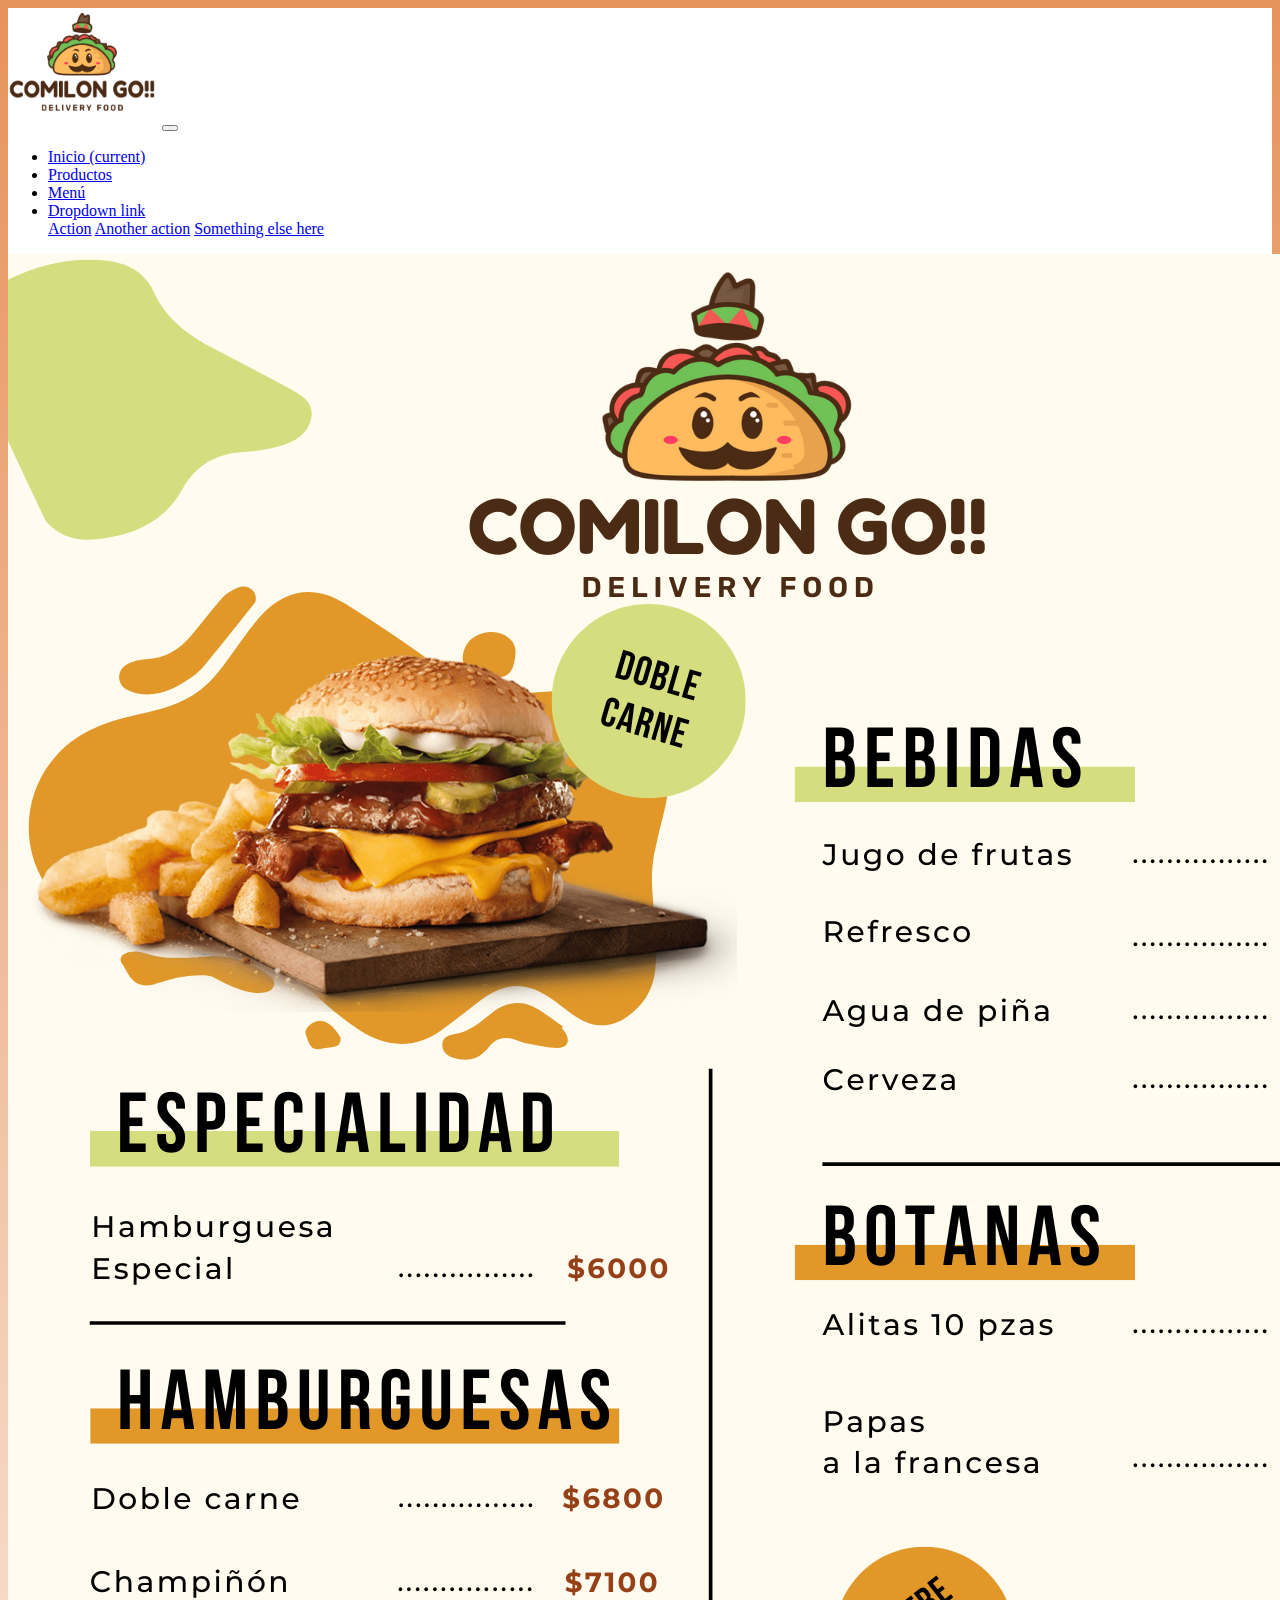
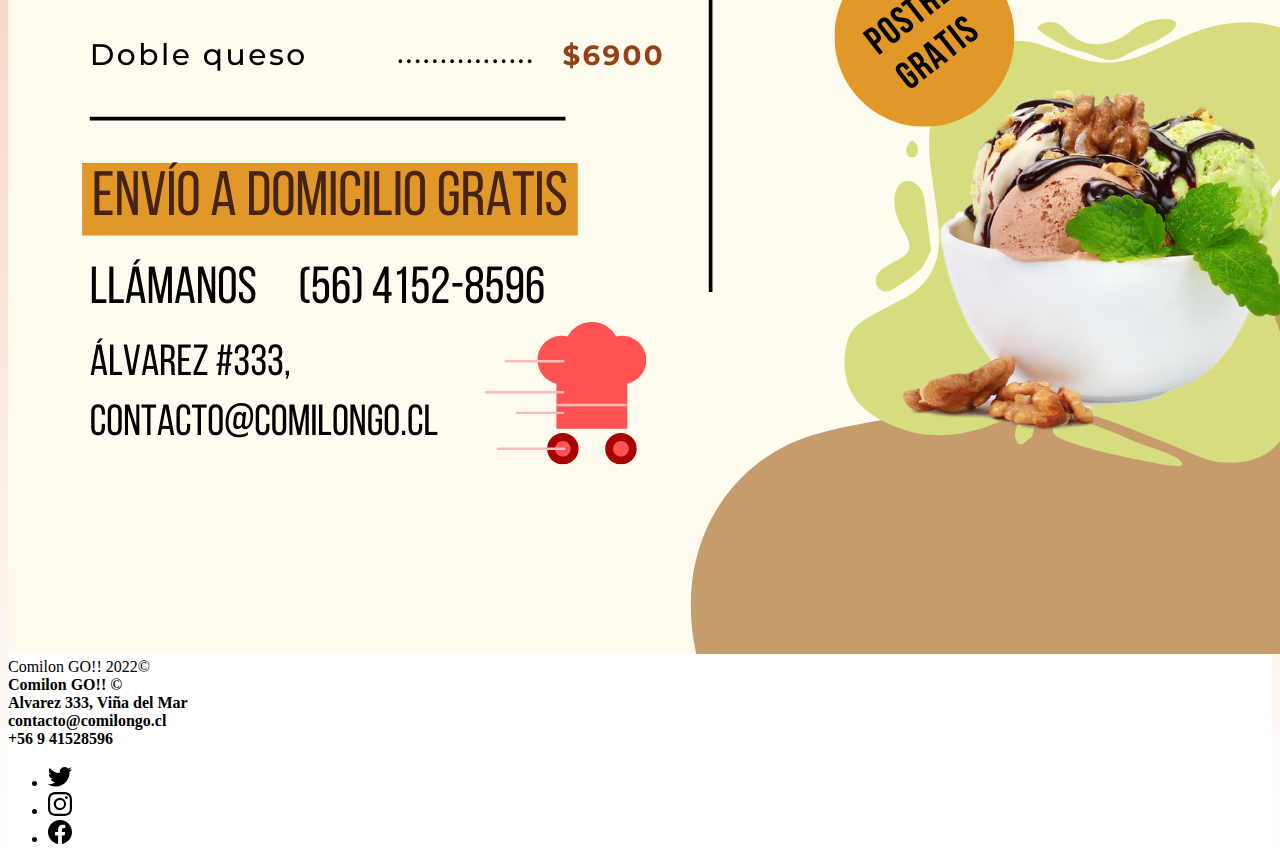
==== menu.html @ ba080c1d "primer commit" ====
<!doctype html>
<html lang="en">
  <head>
    <!-- Required meta tags -->
    <meta charset="utf-8">
    <meta name="viewport" content="width=device-width, initial-scale=1, shrink-to-fit=no">

    <!-- Bootstrap CSS -->
    <link rel="stylesheet" href="https://cdn.jsdelivr.net/npm/bootstrap@4.6.1/dist/css/bootstrap.min.css" integrity="sha384-zCbKRCUGaJDkqS1kPbPd7TveP5iyJE0EjAuZQTgFLD2ylzuqKfdKlfG/eSrtxUkn" crossorigin="anonymous">

    
    
    <!-- Optional Javacript; choose one of the two! -->

    <!-- Option 1: jQuery and Bootstrap Bundle (includes Popper) -->
    <script src="https://code.jquery.com/jquery-3.5.1.min.js"></script>
    <script src="https://cdn.jsdelivr.net/npm/bootstrap@4.6.0/dist/js/bootstrap.bundle.min.js" integrity="sha384-Piv4xVNRyMGpqkS2by6br4gNJ7DXjqk09RmUpJ8jgGtD7zP9yug3goQfGII0yAns" crossorigin="anonymous"></script>
    <script src="{% static 'core/js/productos.js' %}"></script> 

    <link rel = "stylesheet" href="https://cdn.datatables.net/1.10.21/css/dataTables.bootstrap4.min.css">
    <script src = "https://cdn.datatables.net/1.10.21/js/jquery.dataTables.min.js">
    </script>
    <script src = "https://cdn.datatables.net/1.10.21/js/dataTables.bootstrap4.min.js">
    </script>

    <link rel="stylesheet" href="./css/style.css">
    

    <title>Comilon GO!!</title>
  </head>
  <body class="container fondoBody">


    <div class="main-container">

        <!-- Para los iconos del footer -->
      <svg xmlns="http://www.w3.org/2000/svg" style="display: none;">
        <symbol id="bootstrap" viewBox="0 0 118 94">
          <title>Bootstrap</title>
          <path fill-rule="evenodd" clip-rule="evenodd" d="M24.509 0c-6.733 0-11.715 5.893-11.492 12.284.214 6.14-.064 14.092-2.066 20.577C8.943 39.365 5.547 43.485 0 44.014v5.972c5.547.529 8.943 4.649 10.951 11.153 2.002 6.485 2.28 14.437 2.066 20.577C12.794 88.106 17.776 94 24.51 94H93.5c6.733 0 11.714-5.893 11.491-12.284-.214-6.14.064-14.092 2.066-20.577 2.009-6.504 5.396-10.624 10.943-11.153v-5.972c-5.547-.529-8.934-4.649-10.943-11.153-2.002-6.484-2.28-14.437-2.066-20.577C105.214 5.894 100.233 0 93.5 0H24.508zM80 57.863C80 66.663 73.436 72 62.543 72H44a2 2 0 01-2-2V24a2 2 0 012-2h18.437c9.083 0 15.044 4.92 15.044 12.474 0 5.302-4.01 10.049-9.119 10.88v.277C75.317 46.394 80 51.21 80 57.863zM60.521 28.34H49.948v14.934h8.905c6.884 0 10.68-2.772 10.68-7.727 0-4.643-3.264-7.207-9.012-7.207zM49.948 49.2v16.458H60.91c7.167 0 10.964-2.876 10.964-8.281 0-5.406-3.903-8.178-11.425-8.178H49.948z"></path>
        </symbol>
        <symbol id="facebook" viewBox="0 0 16 16">
          <path d="M16 8.049c0-4.446-3.582-8.05-8-8.05C3.58 0-.002 3.603-.002 8.05c0 4.017 2.926 7.347 6.75 7.951v-5.625h-2.03V8.05H6.75V6.275c0-2.017 1.195-3.131 3.022-3.131.876 0 1.791.157 1.791.157v1.98h-1.009c-.993 0-1.303.621-1.303 1.258v1.51h2.218l-.354 2.326H9.25V16c3.824-.604 6.75-3.934 6.75-7.951z"/>
        </symbol>
        <symbol id="instagram" viewBox="0 0 16 16">
            <path d="M8 0C5.829 0 5.556.01 4.703.048 3.85.088 3.269.222 2.76.42a3.917 3.917 0 0 0-1.417.923A3.927 3.927 0 0 0 .42 2.76C.222 3.268.087 3.85.048 4.7.01 5.555 0 5.827 0 8.001c0 2.172.01 2.444.048 3.297.04.852.174 1.433.372 1.942.205.526.478.972.923 1.417.444.445.89.719 1.416.923.51.198 1.09.333 1.942.372C5.555 15.99 5.827 16 8 16s2.444-.01 3.298-.048c.851-.04 1.434-.174 1.943-.372a3.916 3.916 0 0 0 1.416-.923c.445-.445.718-.891.923-1.417.197-.509.332-1.09.372-1.942C15.99 10.445 16 10.173 16 8s-.01-2.445-.048-3.299c-.04-.851-.175-1.433-.372-1.941a3.926 3.926 0 0 0-.923-1.417A3.911 3.911 0 0 0 13.24.42c-.51-.198-1.092-.333-1.943-.372C10.443.01 10.172 0 7.998 0h.003zm-.717 1.442h.718c2.136 0 2.389.007 3.232.046.78.035 1.204.166 1.486.275.373.145.64.319.92.599.28.28.453.546.598.92.11.281.24.705.275 1.485.039.843.047 1.096.047 3.231s-.008 2.389-.047 3.232c-.035.78-.166 1.203-.275 1.485a2.47 2.47 0 0 1-.599.919c-.28.28-.546.453-.92.598-.28.11-.704.24-1.485.276-.843.038-1.096.047-3.232.047s-2.39-.009-3.233-.047c-.78-.036-1.203-.166-1.485-.276a2.478 2.478 0 0 1-.92-.598 2.48 2.48 0 0 1-.6-.92c-.109-.281-.24-.705-.275-1.485-.038-.843-.046-1.096-.046-3.233 0-2.136.008-2.388.046-3.231.036-.78.166-1.204.276-1.486.145-.373.319-.64.599-.92.28-.28.546-.453.92-.598.282-.11.705-.24 1.485-.276.738-.034 1.024-.044 2.515-.045v.002zm4.988 1.328a.96.96 0 1 0 0 1.92.96.96 0 0 0 0-1.92zm-4.27 1.122a4.109 4.109 0 1 0 0 8.217 4.109 4.109 0 0 0 0-8.217zm0 1.441a2.667 2.667 0 1 1 0 5.334 2.667 2.667 0 0 1 0-5.334z"/>
        </symbol>
        <symbol id="twitter" viewBox="0 0 16 16">
          <path d="M5.026 15c6.038 0 9.341-5.003 9.341-9.334 0-.14 0-.282-.006-.422A6.685 6.685 0 0 0 16 3.542a6.658 6.658 0 0 1-1.889.518 3.301 3.301 0 0 0 1.447-1.817 6.533 6.533 0 0 1-2.087.793A3.286 3.286 0 0 0 7.875 6.03a9.325 9.325 0 0 1-6.767-3.429 3.289 3.289 0 0 0 1.018 4.382A3.323 3.323 0 0 1 .64 6.575v.045a3.288 3.288 0 0 0 2.632 3.218 3.203 3.203 0 0 1-.865.115 3.23 3.23 0 0 1-.614-.057 3.283 3.283 0 0 0 3.067 2.277A6.588 6.588 0 0 1 .78 13.58a6.32 6.32 0 0 1-.78-.045A9.344 9.344 0 0 0 5.026 15z"/>
        </symbol>
      </svg>

        <!--Navbar-->
    <nav class="navbar navbar-expand-lg navbar-light colorNavbar">

        <a class="navbar-brand" href="./index.html"><img src="./img/Logo normal.png" alt="" height="120" width="150"></a>
        <button class="navbar-toggler" type="button" data-toggle="collapse" data-target="#navbarNavDropdown" aria-controls="navbarNavDropdown" aria-expanded="false" aria-label="Toggle navigation">
          <span class="navbar-toggler-icon"></span>
        </button>
        <div class="collapse navbar-collapse" id="navbarNavDropdown">
          <ul class="navbar-nav">
            <li class="nav-item active">
                <a class="nav-link h5" href="./index.html">Inicio <span class="sr-only">(current)</span></a>
              </li>
              <li class="nav-item">
                <a class="nav-link h5" href="./productos.html">Productos</a>
              </li>
              <li class="nav-item">
                <a class="nav-link h5" href="./menu.html">Menú</a>
              </li>
            <li class="nav-item dropdown">
              <a class="nav-link dropdown-toggle h5" href="#" id="navbarDropdownMenuLink" role="button" data-toggle="dropdown" aria-expanded="false">
                Dropdown link
              </a>
              <div class="dropdown-menu" aria-labelledby="navbarDropdownMenuLink">
                <a class="dropdown-item" href="#">Action</a>
                <a class="dropdown-item" href="#">Another action</a>
                <a class="dropdown-item" href="#">Something else here</a>
              </div>
            </li>
          </ul>
        </div>
      </nav>

      <!-- Contenido-->
    
        <div class="row ">
            <div class="col ">        
            <img src="./img/menu.png" class="img-fluid container" alt="...">
            
            </div>
        </div>

       <!-- Footer -->
    <div class="container bg-light">
        <footer class="d-flex flex-wrap justify-content-between align-items-center py-3 my-4 border-top">
          
          <div class="col-12 col-md-4 col-lg-4 d-flex align-items-center">
            
            <span class="text-muted">Comilon GO!! 2022&copy;</span>
          </div>
  
          <div class="col-12 col-md-4 col-lg-4 align-items-center text-center">
            <b class="text-muted " >Comilon GO!! &copy;</b><br>
            <b class="text-muted" > Alvarez 333, Viña del Mar</b><br>
            <b class="text-muted" > contacto@comilongo.cl</b><br>
            <b class="text-muted " >+56 9 41528596 </b>
          </div>
      
          <ul class="nav col-12 col-md-4 col-lg-4 justify-content-end list-unstyled d-flex">
            <li class="ms-3"><a class="text-muted" href="https://www.twitter.com/little_paw"><svg class="bi" width="24" height="24"><use xlink:href="#twitter"/></svg></a></li>
            <li class="ms-3"><a class="text-muted" href="https://www.instagram.com/little_paw"><svg class="bi" width="24" height="24"><use xlink:href="#instagram"/></svg></a></li>
            <li class="ms-3"><a class="text-muted" href="https://www.facebook.com/little_paw"><svg class="bi" width="24" height="24"><use xlink:href="#facebook"/></svg></a></li>
          </ul>
        </footer>


    </div>
    


  </body>
</html>
---- css/style.css ----
.fondoBody{
    background-image: linear-gradient(#e6935c, #ffffff);
}

.main-container {
    background-color: #ffffff;
  }

.colorNavbar{

    background-color: #ffffff;

}

.colorTabla{
    background-color: #f1c1a1;
}

.tamanoImagenTabla{
    height: 135px ;
    width:  200px;
    margin-top: 5px;
    margin-bottom: 5px;
}
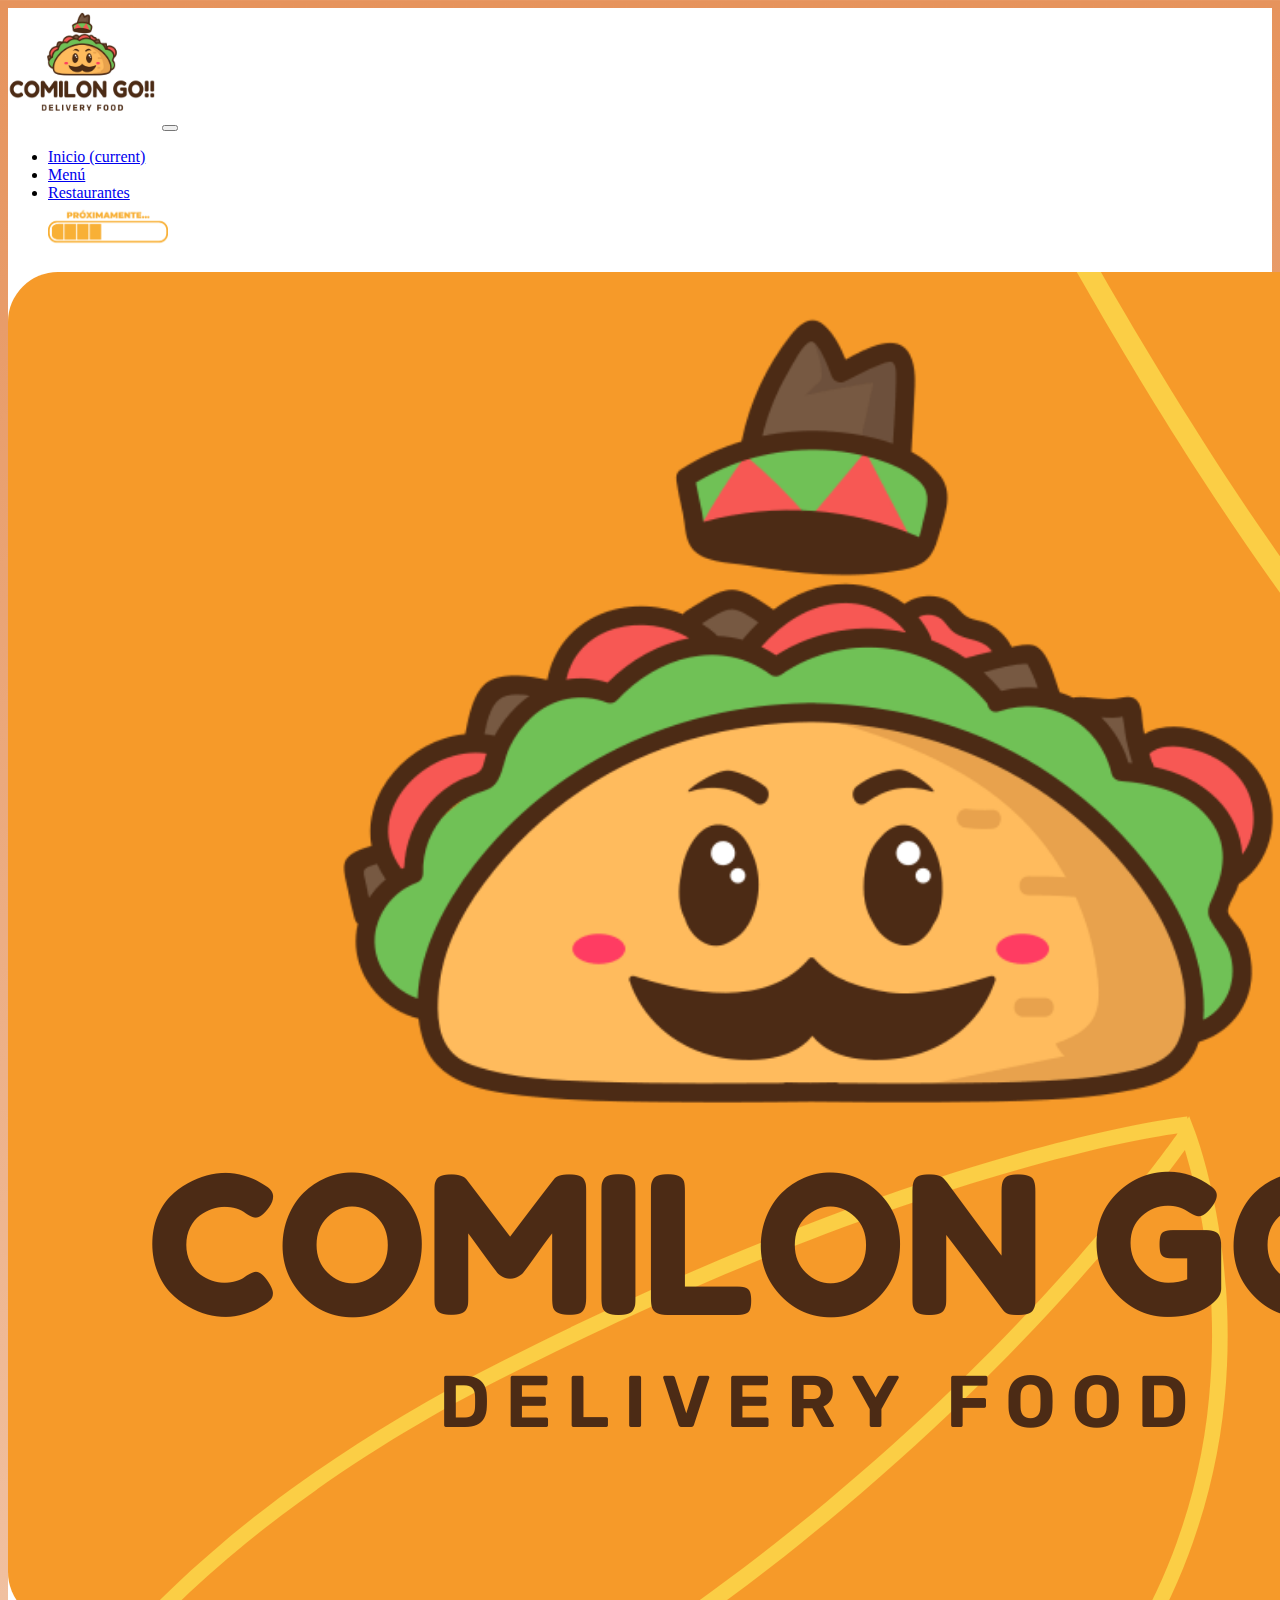
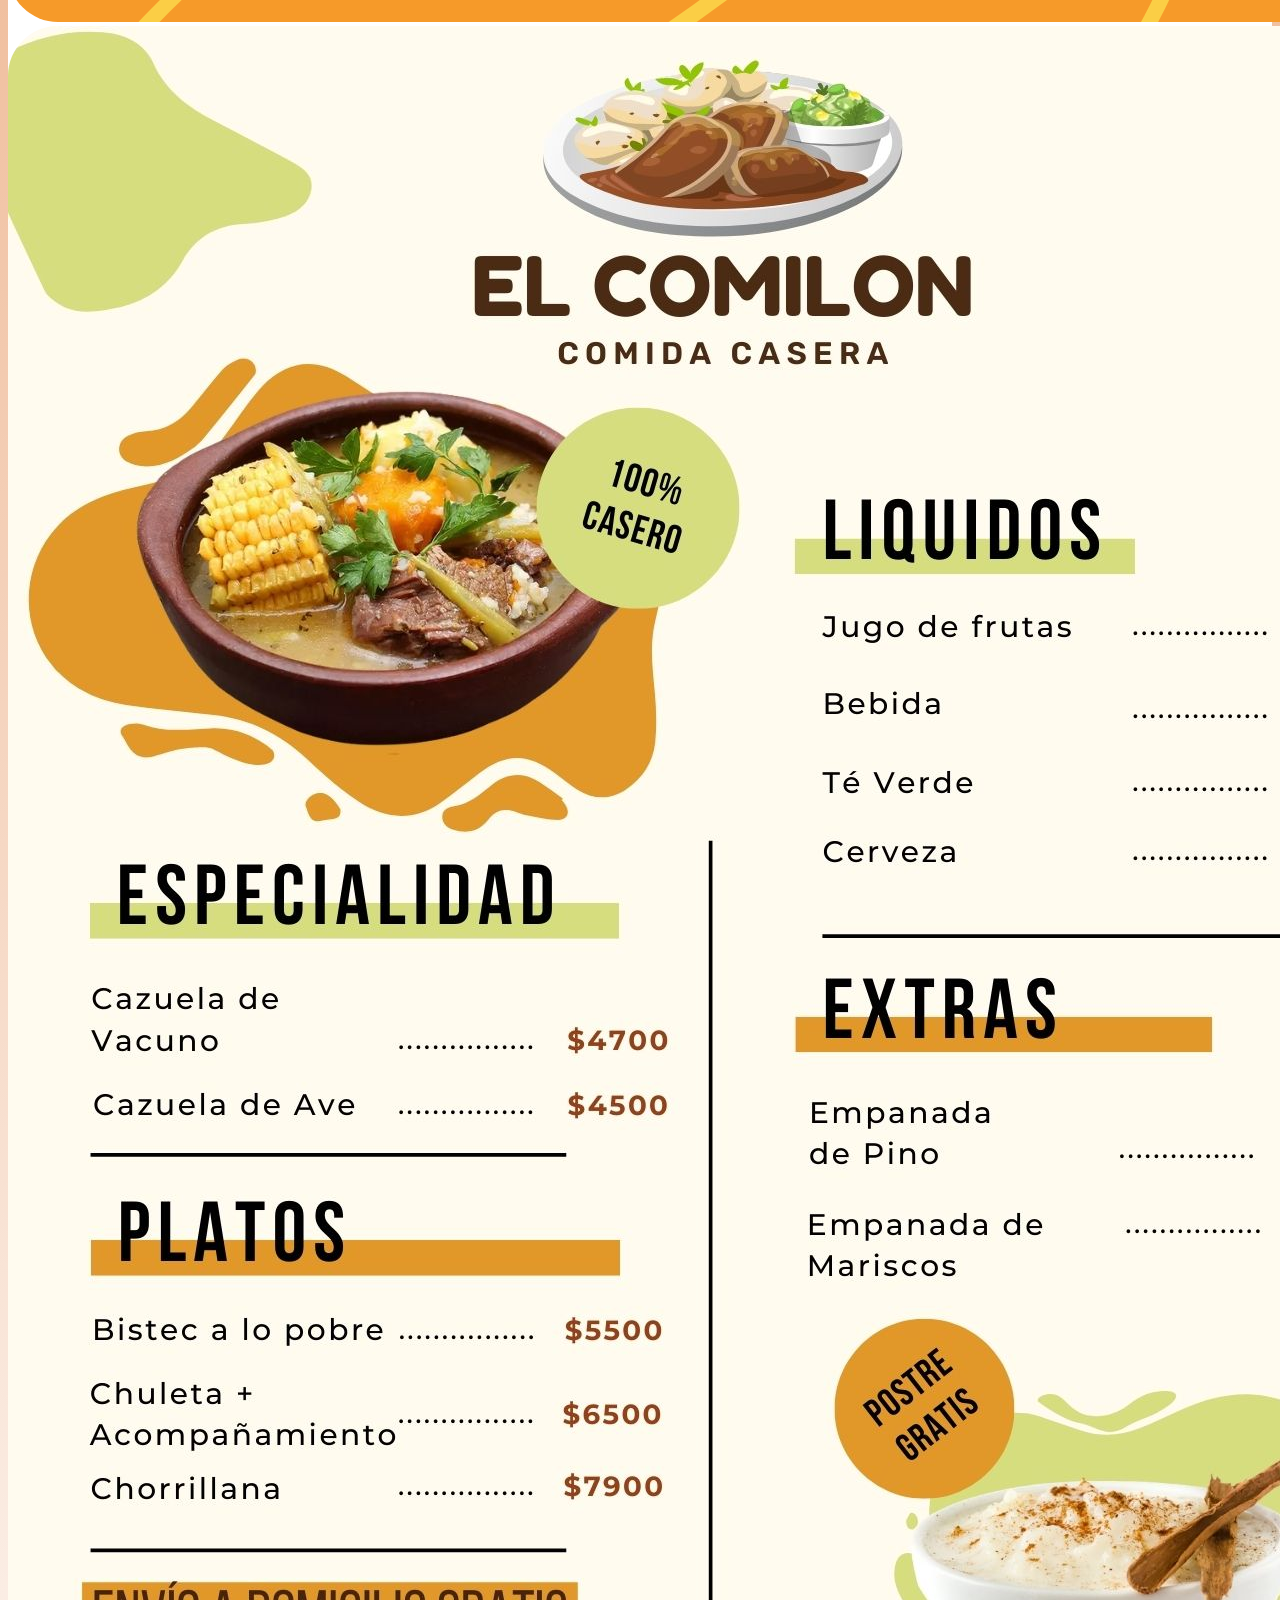
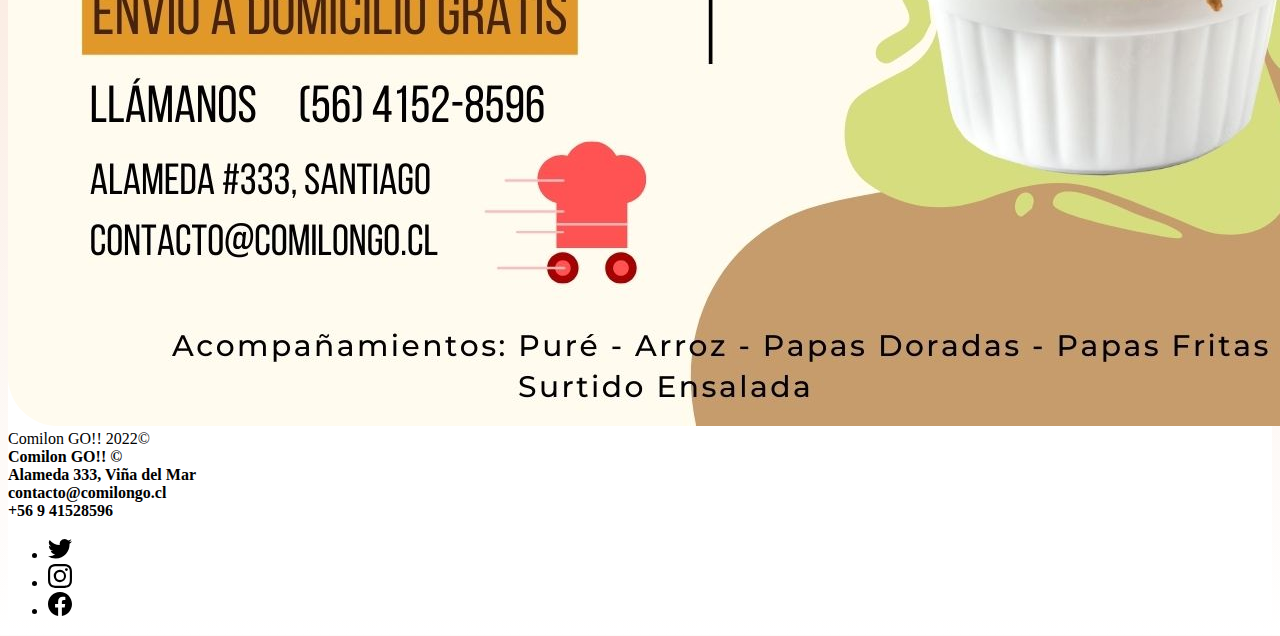
==== commit 4bb68baf: "avance commit" ====
--- a/menu.html
+++ b/menu.html
@@ -62,20 +62,17 @@
             <li class="nav-item active">
                 <a class="nav-link h5" href="./index.html">Inicio <span class="sr-only">(current)</span></a>
               </li>
-              <li class="nav-item">
-                <a class="nav-link h5" href="./productos.html">Productos</a>
-              </li>
+              
               <li class="nav-item">
                 <a class="nav-link h5" href="./menu.html">Menú</a>
               </li>
             <li class="nav-item dropdown">
               <a class="nav-link dropdown-toggle h5" href="#" id="navbarDropdownMenuLink" role="button" data-toggle="dropdown" aria-expanded="false">
-                Dropdown link
+                Restaurantes
               </a>
               <div class="dropdown-menu" aria-labelledby="navbarDropdownMenuLink">
-                <a class="dropdown-item" href="#">Action</a>
-                <a class="dropdown-item" href="#">Another action</a>
-                <a class="dropdown-item" href="#">Something else here</a>
+                
+                <a class="dropdown-item disabled" href="#"><img src="./img/f567b1_48c1b8bcf6d94043a35f79fb42b772b3_mv2.gif" height="50" alt=""></a>
               </div>
             </li>
           </ul>
@@ -83,10 +80,17 @@
       </nav>
 
       <!-- Contenido-->
+
+      <div class="rowEditado ">
+        <div class="col ">        
+        <img src="./img/banner.png" style="border: transparent; border-radius: 50px;" class="img-fluid container" alt="...">
+        
+        </div>
+      </div>
     
-        <div class="row ">
+        <div class="rowEditado ">
             <div class="col ">        
-            <img src="./img/menu.png" class="img-fluid container" alt="...">
+            <img style="border: transparent; border-radius: 50px;" src="./img/menu.jpg" class="img-fluid container" alt="...">
             
             </div>
         </div>
@@ -102,15 +106,15 @@
   
           <div class="col-12 col-md-4 col-lg-4 align-items-center text-center">
             <b class="text-muted " >Comilon GO!! &copy;</b><br>
-            <b class="text-muted" > Alvarez 333, Viña del Mar</b><br>
+            <b class="text-muted" > Alameda 333, Viña del Mar</b><br>
             <b class="text-muted" > contacto@comilongo.cl</b><br>
             <b class="text-muted " >+56 9 41528596 </b>
           </div>
       
           <ul class="nav col-12 col-md-4 col-lg-4 justify-content-end list-unstyled d-flex">
-            <li class="ms-3"><a class="text-muted" href="https://www.twitter.com/little_paw"><svg class="bi" width="24" height="24"><use xlink:href="#twitter"/></svg></a></li>
-            <li class="ms-3"><a class="text-muted" href="https://www.instagram.com/little_paw"><svg class="bi" width="24" height="24"><use xlink:href="#instagram"/></svg></a></li>
-            <li class="ms-3"><a class="text-muted" href="https://www.facebook.com/little_paw"><svg class="bi" width="24" height="24"><use xlink:href="#facebook"/></svg></a></li>
+            <li class="ms-3"><a class="text-muted" href="https://www.twitter.com/comilon_go"><svg class="bi" width="24" height="24"><use xlink:href="#twitter"/></svg></a></li>
+            <li class="ms-3"><a class="text-muted" href="https://www.instagram.com/comilon_go"><svg class="bi" width="24" height="24"><use xlink:href="#instagram"/></svg></a></li>
+            <li class="ms-3"><a class="text-muted" href="https://www.facebook.com/comilon_go"><svg class="bi" width="24" height="24"><use xlink:href="#facebook"/></svg></a></li>
           </ul>
         </footer>
 
--- a/css/style.css
+++ b/css/style.css
@@ -21,4 +21,37 @@
     width:  200px;
     margin-top: 5px;
     margin-bottom: 5px;
-}+}
+
+.rowEditado{
+  
+    
+    display: flex;
+    flex-wrap: wrap;
+    margin-right: 0px;
+    margin-left: 0px;
+
+}
+
+.tamañoLogoRestaurant{
+    height: 200px ;
+    width: 200px;
+    margin-top: 5px;
+    margin-bottom: 5px;
+
+}
+
+.bordeNosotros{
+    border: #e6935c 5px solid;
+    border-radius: 40px;
+    margin: 10px;
+    padding: 1.2% 1% 0%;
+    box-shadow: 2px 2px 5px #424040
+  }
+
+  .bordeNosotrosImg {
+    border: transparent;
+    border-radius: 50%;
+    box-shadow: 2px 2px 5px #424040;
+  
+  }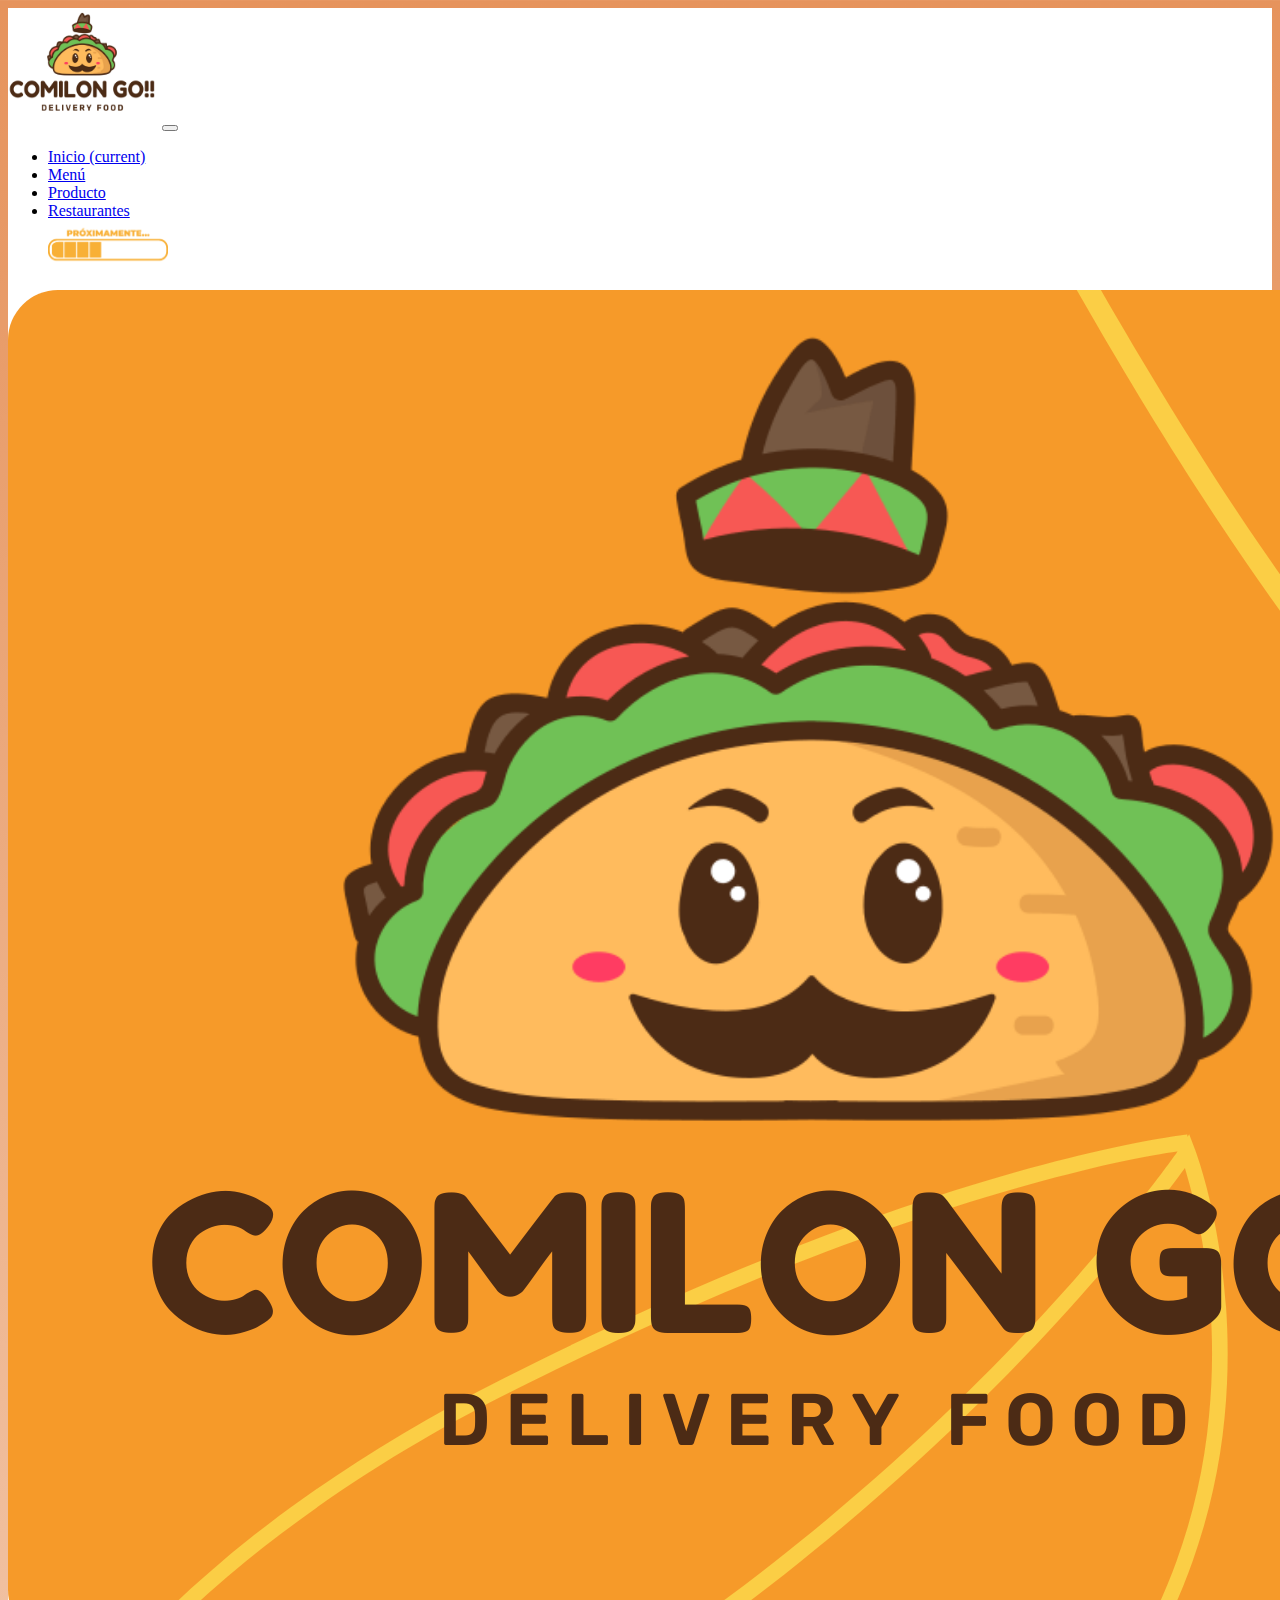
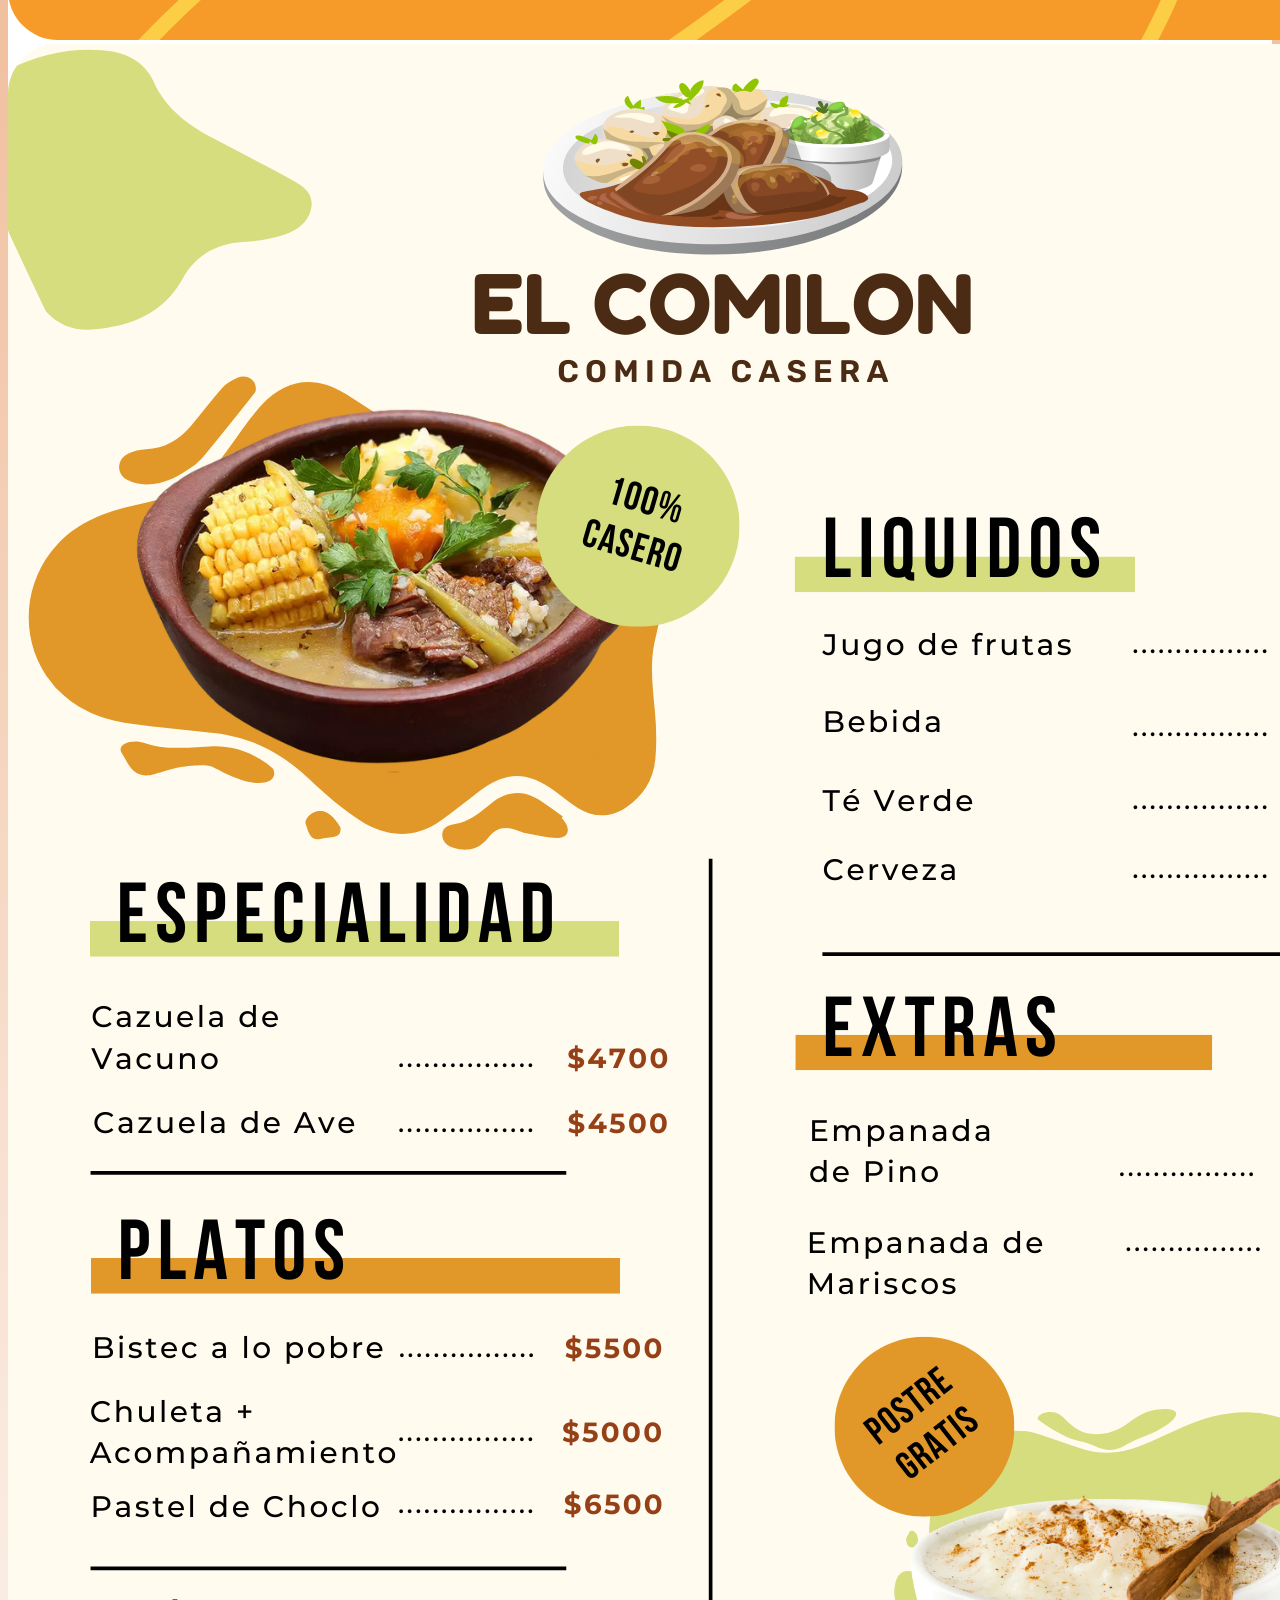
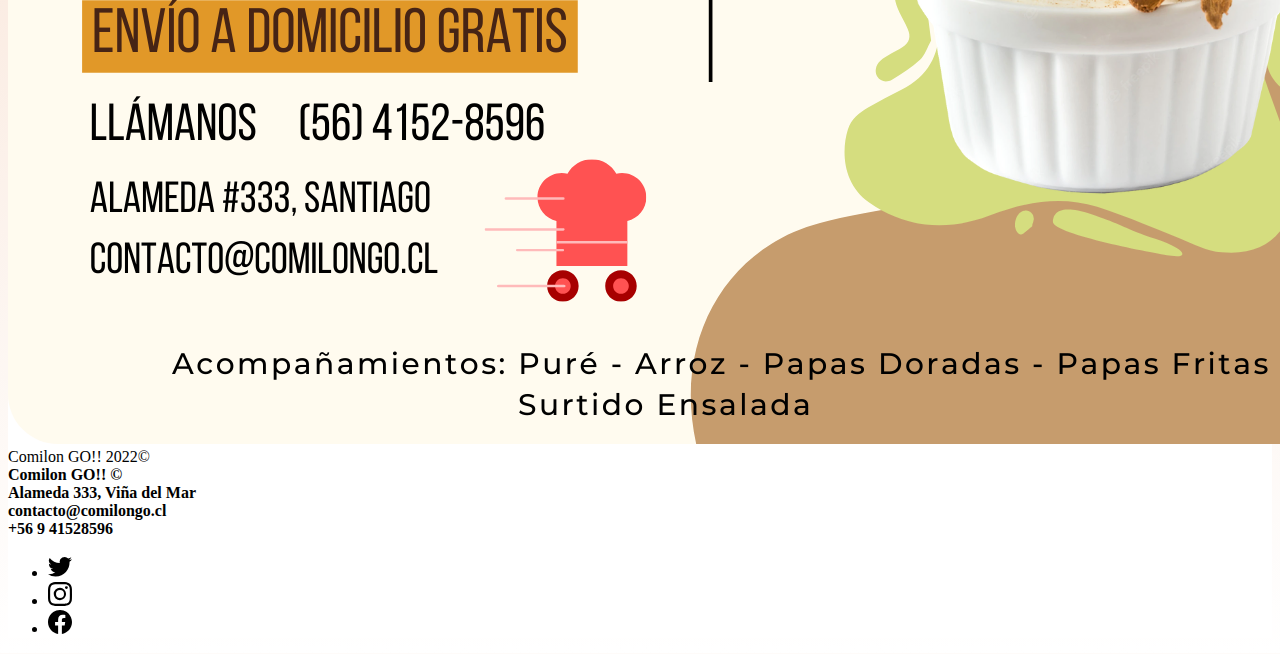
==== commit 21a24813: "commit se agrego producto" ====
--- a/menu.html
+++ b/menu.html
@@ -66,6 +66,9 @@
               <li class="nav-item">
                 <a class="nav-link h5" href="./menu.html">Menú</a>
               </li>
+              <li class="nav-item">
+                <a class="nav-link h5" href="./producto.html">Producto</a>
+              </li>
             <li class="nav-item dropdown">
               <a class="nav-link dropdown-toggle h5" href="#" id="navbarDropdownMenuLink" role="button" data-toggle="dropdown" aria-expanded="false">
                 Restaurantes
@@ -85,12 +88,13 @@
         <div class="col ">        
         <img src="./img/banner.png" style="border: transparent; border-radius: 50px;" class="img-fluid container" alt="...">
         
-        </div>
+      </div>
+      
       </div>
     
         <div class="rowEditado ">
             <div class="col ">        
-            <img style="border: transparent; border-radius: 50px;" src="./img/menu.jpg" class="img-fluid container" alt="...">
+              <img style="border: transparent; border-radius: 50px;" src="./img/menu.png" class="img-fluid container" alt="...">
             
             </div>
         </div>
